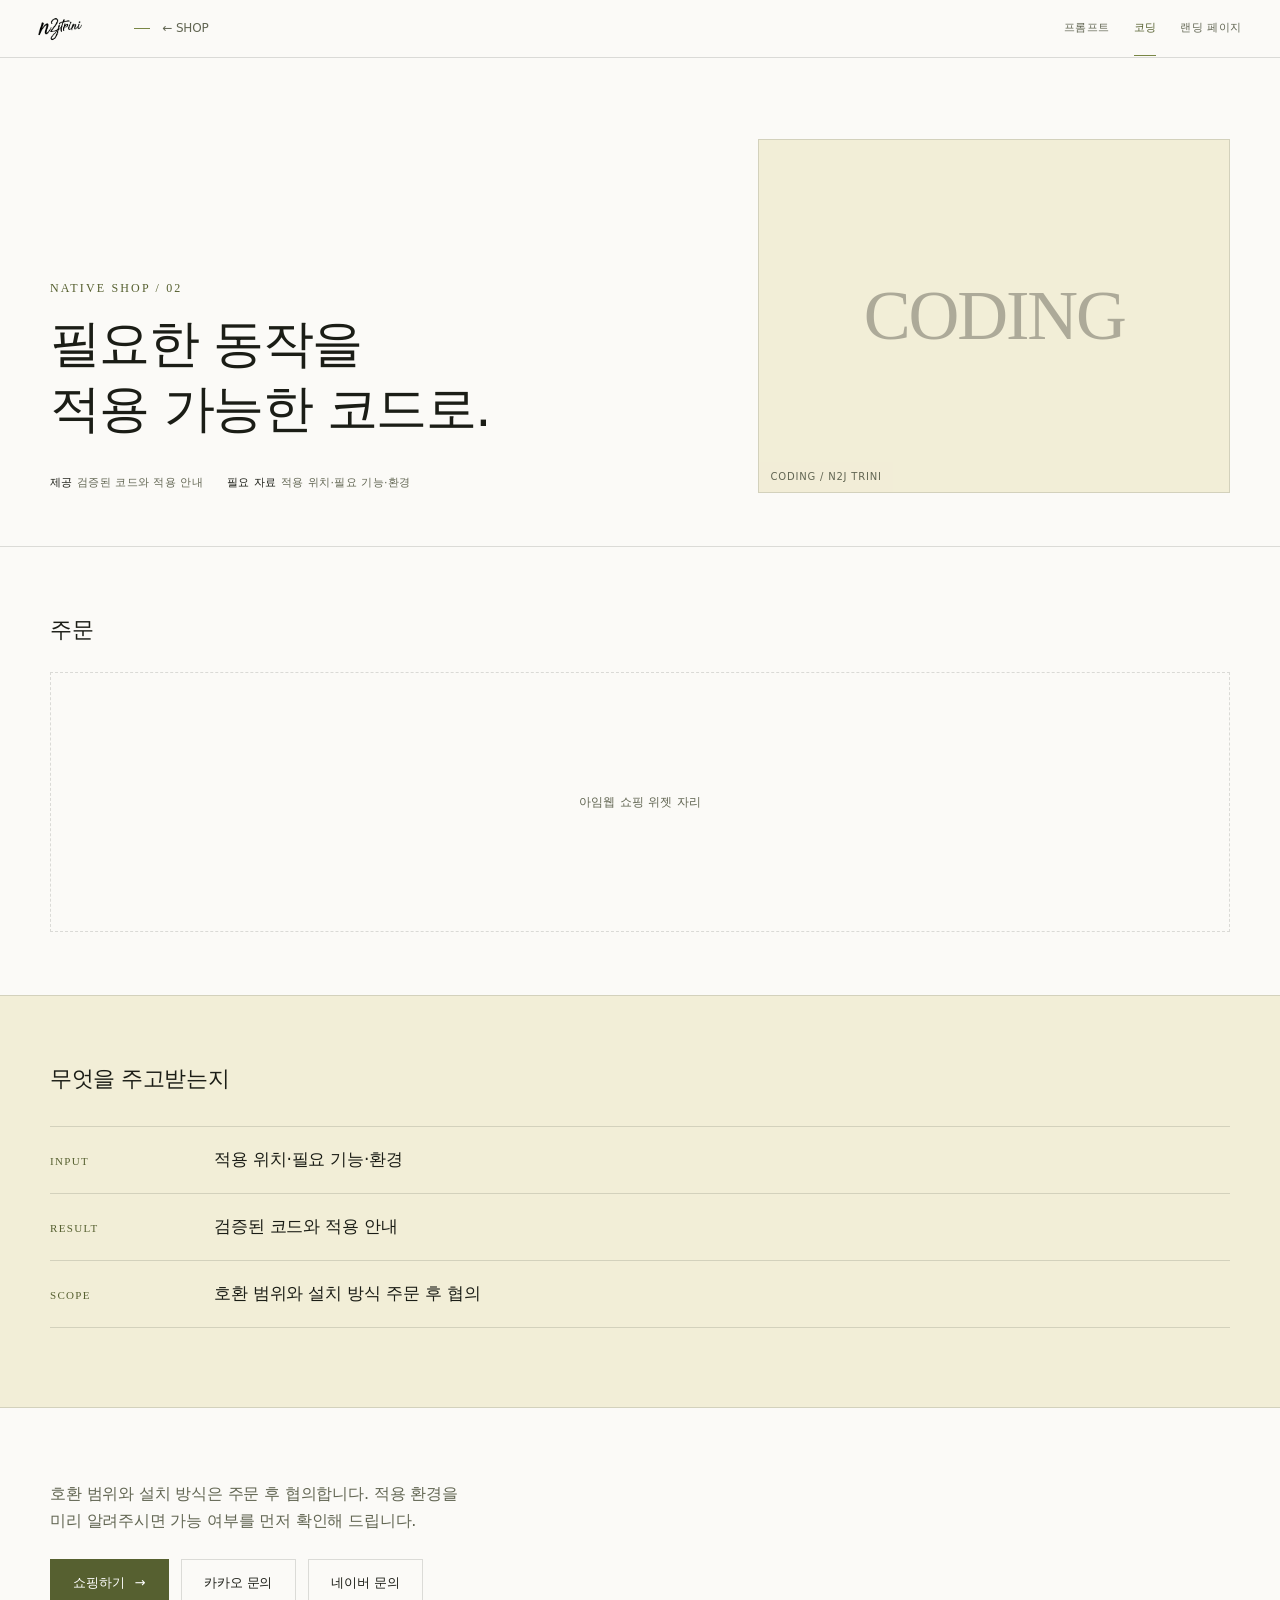
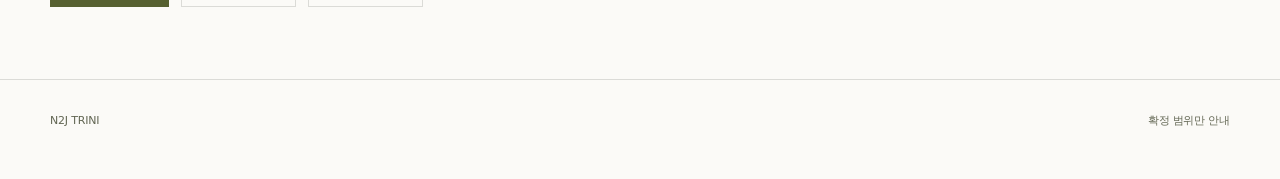
==== shop/coding.html @ 0566b308 "Remove leaking media, unify entrance order, add SHOP sub-pages Removes assets/videos/shop/shop-codin" ====
<!doctype html>
<html lang="ko">
<head>
<meta charset="utf-8">
<meta name="viewport" content="width=device-width, initial-scale=1, viewport-fit=cover">
<meta name="theme-color" content="#fbfaf7">
<meta name="description" content="필요한 화면 동작과 기능을 적용 가능한 코드로 구현합니다.">
<title>CODING — N2J TRINI</title>
<link rel="icon" href="../assets/logos/n2j-trini-header.png" type="image/png">
<link rel="stylesheet" href="./shop.css?v=n2j-shop-20260809-07">
<link rel="stylesheet" href="./shop-motion.css?v=n2j-shop-20260809-07">
</head>
<body>

<header class="shop-header">
  <div class="shop-header__brand">
    <a class="shop-header__mark" href="../index.html" aria-label="N2J TRINI 홈으로">
      <img src="../assets/logos/n2j-trini-header.png" alt="N2J TRINI" width="88" height="44">
    </a>
    <a class="shop-header__back" href="../index.html#shop-custom">← SHOP</a>
  </div>
  <nav class="shop-header__nav" aria-label="상품 종류">
    <a href="./prompt.html">프롬프트</a>
    <a href="./coding.html" aria-current="page">코딩</a>
    <a href="./landing.html">랜딩 페이지</a>
  </nav>
</header>

<main>
  <section class="banner" aria-labelledby="page-title">
    <div class="shell banner__grid">
      <div>
        <p class="banner__index">NATIVE SHOP / 02</p>
        <h1 id="page-title">필요한 동작을<br>적용 가능한 코드로.</h1>
        <!-- No lead paragraph. It carried `description`, from which the h1 above is
             written, so the two differed by a single word at 51px and 18px, stacked —
             an echo subhead on the first fold of the page that takes the money. The
             source sentence still ships as the document description; what a buyer needs
             that the headline cannot say is 제공 and 필요 자료, immediately below. -->
        <div class="banner__meta">
          <span><b>제공</b> 검증된 코드와 적용 안내</span>
          <span><b>필요 자료</b> 적용 위치·필요 기능·환경</span>
        </div>
      </div>
      <div class="banner__plate" data-caption="CODING / N2J TRINI" aria-hidden="true">
        <span>CODING</span>
      </div>
    </div>
  </section>

  <section class="commerce" aria-labelledby="buy-title">
    <div class="shell">
      <div class="commerce__head">
        <h2 id="buy-title">주문</h2>
      </div>
      <!-- 아임웹 쇼핑 위젯을 이 안에 붙여넣으세요. 이 프레임은 위젯 내부를 건드리지 않습니다.
           슬롯이 비어 있는 동안에만 안내 문구가 보이고, 위젯을 넣으면 자동으로 사라집니다. -->
      <div class="imweb-widget-slot" data-imweb-widget="coding"></div>
    </div>
  </section>

  <section class="spec" aria-labelledby="spec-title">
    <div class="shell">
      <h2 id="spec-title">무엇을 주고받는지</h2>
      <dl>
        <div class="spec__row"><dt>INPUT</dt><dd>적용 위치·필요 기능·환경</dd></div>
        <div class="spec__row"><dt>RESULT</dt><dd>검증된 코드와 적용 안내</dd></div>
        <div class="spec__row"><dt>SCOPE</dt><dd>호환 범위와 설치 방식 주문 후 협의</dd></div>
      </dl>
    </div>
  </section>

  <section class="close" aria-labelledby="close-title">
    <div class="shell close__inner">
      <h2 id="close-title" class="sr-only">문의</h2>
      <p>호환 범위와 설치 방식은 주문 후 협의합니다. 적용 환경을 미리 알려주시면 가능 여부를 먼저 확인해 드립니다.</p>
      <div class="close__actions">
        <a class="cta cta--solid" href="#buy-title">쇼핑하기 <span aria-hidden="true">→</span></a>
        <a class="cta cta--ghost" href="https://pf.kakao.com/_xmTYTX/chat"
           target="_blank" rel="noopener noreferrer">카카오 문의</a>
        <a class="cta cta--ghost" href="https://naver.me/GdT6y0Iu"
           target="_blank" rel="noopener noreferrer">네이버 문의</a>
      </div>
    </div>
  </section>
</main>

<footer class="shop-footer">
  <div class="shell shop-footer__inner">
    <span>N2J TRINI</span>
    <span>확정 범위만 안내</span>
  </div>
</footer>

<script src="./shop.js?v=n2j-shop-20260809-07"></script>
</body>
</html>
---- shop/shop.css ----
/* SHOP sub-page — N2J TRINI
 * Shares main.css's tokens and type so a product page reads as the same site.
 * The commerce block itself is Imweb's widget; everything here is the frame around it.
 */

:root {
  --main: #fbfaf7;
  --sub: #f2eed7;
  --point: #798645;
  --point-deep: #566030;
  --ink: #1b1d16;
  --muted: #626653;
  --line: rgba(27, 29, 22, .14);
  --shell: min(1180px, calc(100% - clamp(2rem, 6vw, 6rem)));
  --font-ko: "Pretendard", "Apple SD Gothic Neo", system-ui, sans-serif;
  --font-editorial: "Times New Roman", "Nanum Myeongjo", serif;
  --press: .65;
}

*, *::before, *::after { box-sizing: border-box; }

html {
  /* The header is sticky at 58px, so an in-page anchor landed its target underneath
   * it — the 주문 heading and the top of the widget frame were both hidden after the
   * primary CTA was clicked, on the page that takes the money. */
  scroll-padding-top: 66px;
  overflow-x: clip;
}

body {
  overflow-x: clip;
  margin: 0;
  background: var(--main);
  color: var(--ink);
  font-family: var(--font-ko);
  line-height: 1.72;
  letter-spacing: -.012em;
  word-break: keep-all;
  -webkit-font-smoothing: antialiased;
}

a { color: inherit; text-decoration: none; }
img, video { display: block; max-width: 100%; }

.shell { width: var(--shell); margin-inline: auto; }

.sr-only {
  position: absolute; width: 1px; height: 1px; padding: 0; margin: -1px;
  overflow: hidden; clip-path: inset(50%); white-space: nowrap;
}

:focus-visible { outline: 2px solid var(--point); outline-offset: 4px; }

/* ------------------------------------------------------------------- header */
.shop-header {
  position: sticky; top: 0; z-index: 20;
  display: flex; align-items: center; justify-content: space-between;
  gap: 1rem; padding: 0 clamp(1rem, 3vw, 2.5rem);
  min-height: 58px;
  background: rgba(251, 250, 247, .96);
  border-bottom: 1px solid var(--line);
  backdrop-filter: blur(6px);
}

.shop-header a, .shop-header button { min-height: 44px; display: inline-flex; align-items: center; }
.shop-header__back { font-size: 12px; color: var(--muted); gap: .5rem; }
.shop-header__back:hover { color: var(--point-deep); }
/* The same lockup the main site's top-left uses — image mark plus a short gold rule
 * that extends on hover (main.css:154-157), leftmost in the bar with the secondary link
 * beside it exactly as `.header-brand-group` places 로그인. Scaled to 88x44 so it clears
 * the 58px sub-page header; 104x52 would push the bar taller than the main site's. */
.shop-header__brand { display: flex; align-items: center; gap: 12px; min-width: 0; }
.shop-header__mark { display: flex; align-items: center; gap: 8px; }
.shop-header__mark img {
  display: block; width: 88px; height: 44px;
  object-fit: contain; object-position: left center;
}
.shop-header__mark::after {
  content: ""; display: block; width: 16px; height: 1px;
  background: var(--point); transition: width 220ms ease;
}
.shop-header__mark:hover::after { width: 30px; }

/* Below 600px the bar carries the mark, a back link and three product names in ~290px
 * of usable width. Wrapping made "← SHOP" and "랜딩 페이지" two-line and the row ragged,
 * so the decorative rule goes first — it is the only element in the bar that carries no
 * information — and the remaining gaps tighten. Nothing is removed. */
.shop-header__back, .shop-header__nav a { white-space: nowrap; }

@media (max-width: 599px) {
  .shop-header { padding-inline: .75rem; gap: .5rem; }
  .shop-header__brand { gap: 8px; }
  .shop-header__mark::after { display: none; }
  .shop-header__mark img { width: 72px; height: 36px; }
  .shop-header__nav { gap: .7rem; font-size: 10.5px; }
}
.shop-header__nav { display: flex; gap: clamp(.75rem, 2vw, 1.5rem); font-size: 11px; letter-spacing: .04em; }
.shop-header__nav a { color: var(--muted); position: relative; }
/* -8px each side reached 16px into a 12px gap at 390 and 320, so adjacent hit areas
 * overlapped and a tap in that band resolved by paint order. -5px keeps 2px clear. */
.shop-header__nav a::before { content: ""; position: absolute; inset-block: 0; inset-inline: -5px; }
.shop-header__nav a[aria-current="page"] { color: var(--point-deep); }
.shop-header__nav a:active { opacity: var(--press); }

/* ------------------------------------------------------------------- banner
 * Paper ground with a single ruled index, not a photographic hero. The product is
 * a service, so the type carries it — same bargain as the main site's screen one.
 */
.banner { position: relative; padding: clamp(3.5rem, 9vh, 7rem) 0 clamp(2.5rem, 6vh, 4rem); overflow: hidden; }
.banner::after {
  content: ""; position: absolute; inset: auto 0 0; height: 1px; background: var(--line);
}
.banner__grid { display: grid; gap: clamp(1.5rem, 4vw, 3rem); grid-template-columns: 1fr; }
/* --point at 12px measures 3.79:1 on this ground — below the 4.5 floor, and it is the
 * first text on every page. --point-deep is the same hue one step down at 6.47:1. */
.banner__index { font-family: var(--font-editorial); font-size: 12px; letter-spacing: .18em; color: var(--point-deep); }
.banner h1 {
  margin: .6rem 0 0;
  font-family: var(--font-ko);
  font-size: clamp(2rem, 1.2rem + 2.6vw, 3.2rem);
  font-weight: 400; line-height: 1.28; letter-spacing: -.03em;
  text-wrap: balance;
}
.banner__meta { margin: 2rem 0 0; display: flex; flex-wrap: wrap; gap: .5rem 1.5rem; font-size: 11px; letter-spacing: .04em; color: var(--muted); }
.banner__meta b { font-weight: 500; color: var(--ink); }

@media (min-width: 901px) {
  .banner__grid { grid-template-columns: minmax(0, 7fr) minmax(0, 5fr); align-items: end; }
}

/* The product plate: a paper card with the service's own vocabulary, no stock imagery. */
/* Below 901px this is a full-width single-column cell, so 4/3 made it 635px tall at
 * 900px — a flat beige rectangle taller than the fold. Capped, and widened where the
 * column is full-width so it reads as a plate rather than an unloaded image. */
.banner__plate {
  position: relative; aspect-ratio: 16 / 7; max-height: 42vh; background: var(--sub);
  border: 1px solid var(--line); display: grid; place-items: center; overflow: hidden;
}

@media (min-width: 901px) {
  .banner__plate { aspect-ratio: 4 / 3; max-height: none; }
}

.banner__plate span {
  font-family: var(--font-editorial);
  font-size: clamp(2.4rem, 6vw, 4.4rem); letter-spacing: -.03em;
  /* .16 alpha measured 1.32:1 — that is not restraint, it is invisible. */
  color: rgba(27, 29, 22, .32);
}
.banner__plate::after {
  content: attr(data-caption); position: absolute; left: 0; bottom: 0;
  padding: .4rem .7rem; font-size: 10px; letter-spacing: .08em; color: var(--muted);
  background: rgba(242, 238, 215, .97);
}

/* ------------------------------------------------------------ commerce slot
 * Imweb's shopping widget is pasted inside. Nothing here styles its internals —
 * the frame only reserves the space and labels it.
 */
.commerce { padding: clamp(2.5rem, 7vh, 5rem) 0; }
.commerce__head { display: flex; align-items: baseline; justify-content: space-between; gap: 1rem; margin-bottom: 1.5rem; }
.commerce__head h2 { margin: 0; font-size: clamp(1.1rem, 1rem + .5vw, 1.5rem); font-weight: 400; letter-spacing: -.02em; }
/* The slot explains itself only while it is empty. `:empty` stops matching the moment
 * the Imweb widget is pasted in, so no scaffolding copy can ship by accident. */
.imweb-widget-slot { min-height: 260px; }
.imweb-widget-slot:empty {
  border: 1px dashed var(--line);
  display: grid; place-items: center; padding: 2rem;
}
.imweb-widget-slot:empty::after {
  content: "아임웹 쇼핑 위젯 자리";
  font-size: 12px; color: var(--muted); letter-spacing: .02em;
}

/* --------------------------------------------------------------- spec ledger
 * A numbered vertical ledger, not three equal cards — the same anti-default the
 * main site uses for its business rows.
 */
.spec { padding: clamp(2.5rem, 7vh, 5rem) 0; background: var(--sub); border-block: 1px solid var(--line); }
.spec h2 { margin: 0 0 1.75rem; font-size: clamp(1.1rem, 1rem + .5vw, 1.5rem); font-weight: 400; letter-spacing: -.02em; }
.spec__row { display: grid; gap: .35rem 1.5rem; padding: 1.15rem 0; border-top: 1px solid var(--line); }
.spec__row:last-child { border-bottom: 1px solid var(--line); }
.spec__row dt { font-family: var(--font-editorial); font-size: 11px; letter-spacing: .12em; color: var(--point-deep); }
.spec__row dd { margin: 0; font-size: clamp(.95rem, .92rem + .2vw, 1.0625rem); }

@media (min-width: 721px) {
  .spec__row { grid-template-columns: 140px minmax(0, 1fr); align-items: baseline; }
}

/* --------------------------------------------------------------------- CTA */
.close { padding: clamp(3rem, 8vh, 6rem) 0; }
.close__inner { display: grid; gap: 1.5rem; }
.close p { margin: 0; max-width: 42ch; color: var(--muted); }
.close__actions { display: flex; flex-wrap: wrap; gap: .75rem; }

.cta {
  min-height: 48px; display: inline-flex; align-items: center; gap: .6rem;
  padding: 0 1.4rem; font-size: 13px; font-weight: 500; letter-spacing: -.01em;
  border: 1px solid transparent; transition: background-color 180ms ease, color 180ms ease;
}
.cta--solid { background: var(--point-deep); color: #fff; }
.cta--solid:hover { background: var(--ink); }
.cta--ghost { border-color: var(--line); color: var(--ink); }
.cta--ghost:hover { border-color: var(--point-deep); color: var(--point-deep); }
.cta:active { opacity: var(--press); }

/* ------------------------------------------------------------------ footer */
.shop-footer { padding: 2rem 0 3rem; border-top: 1px solid var(--line); font-size: 11px; color: var(--muted); }
.shop-footer__inner { display: flex; flex-wrap: wrap; gap: .75rem 1.5rem; justify-content: space-between; }

@media (prefers-reduced-motion: reduce) {
  .cta, .shop-header__nav a, .shop-header__back, .shop-header__mark::after { transition: none; }
  .cta:active, .shop-header__nav a:active { opacity: 1; }
}
---- shop/shop-motion.css ----
/* SHOP sub-page motion — N2J TRINI
 * Built with design-motion-principles, weighted Jakub primary (production polish),
 * Emil secondary (frequency gate). Jhey excluded: this is a commerce page for a
 * studio whose locked system reads "silent, directional feedback; no bounce".
 *
 * Every rule animates transform, opacity or filter only. Nothing loops. Nothing
 * pulses. Each entry states what it communicates — if it communicates nothing it is
 * not here, which is the standard four earlier additions failed on this project.
 */

:root {
  --ease-out: cubic-bezier(.22, 1, .36, 1);
  --ease-in: cubic-bezier(.4, 0, 1, 1);
  --dur-fast: 180ms;
  --dur-base: 420ms;
}

/* ------------------------------------------------------------- 1. Section entry
 * Communicates: this section has arrived and is yours to read now. Occasional, so
 * subtle and fast. Opacity plus a short lift — no blur: the display type is Hangul
 * and a blur-in on Korean glyphs reads as a rendering fault, not a materialise.
 */
.js .reveal {
  opacity: 0;
  transform: translateY(14px);
  transition:
    opacity var(--dur-base) var(--ease-out),
    transform var(--dur-base) var(--ease-out);
}

.js .reveal.is-visible {
  opacity: 1;
  transform: none;
}

/* A ledger-row stagger was written here and removed: `.spec__row` is never a reveal
 * target, so the delay had no entrance to attach to and landed on the row's only
 * other transition — the hover. Hovering SCOPE stalled 140ms before responding.
 * Hover feedback has to be immediate; the stagger was dead code with a live cost.
 */

/* ------------------------------------------------------------ 2. Product plate
 * The banner plate is the page's one artifact. A slow settle on entry gives the eye
 * somewhere to land before the copy is read; it happens once and never repeats.
 */
.js .banner__plate {
  opacity: 0;
  transform: scale(1.015);
  transition:
    opacity 620ms var(--ease-out),
    transform 760ms var(--ease-out);
}

.js .banner__plate.is-visible {
  opacity: 1;
  transform: none;
}

/* A 900ms differential lift on the wordmark was written here and removed. It moved a
 * glyph inside a decorative aria-hidden plate by 10px — imperceptible, and exactly the
 * decorative-polish class this project has rejected four times. The plate's own fade
 * is the page's single entrance. */

/* ------------------------------------------------------------------- 3. Links
 * Nav and spec rows: a directional gold rule, the same vocabulary the main site's
 * header already uses. Origin-aware — it grows from the side the eye reads toward.
 */
.shop-header__nav a::after {
  content: "";
  position: absolute;
  inset: auto 0 -.35rem;
  height: 1px;
  background: var(--point);
  transform: scaleX(0);
  transform-origin: right;
  transition: transform var(--dur-fast) var(--ease-out);
}

.shop-header__nav a:hover::after,
.shop-header__nav a:focus-visible::after,
.shop-header__nav a[aria-current="page"]::after {
  transform: scaleX(1);
  transform-origin: left;
}

/* ------------------------------------------------------------------ 4. Spec rows
 * Hovering a row marks which one you are reading. Colour only — a row that moves
 * would drag the whole ledger's alignment with it.
 */
@media (hover: hover) and (pointer: fine) {
  .spec__row {
    transition: background-color var(--dur-fast) var(--ease-out);
  }

  .spec__row:hover {
    background: rgba(251, 250, 247, .5);
  }

  .spec__row:hover dt {
    color: var(--point-deep);
  }
}

/* --------------------------------------------------------------------- 5. CTA
 * The arrow travels on hover — the one place a small movement carries meaning,
 * because it points at what the click does. Press is instant and opacity-only.
 */
.cta span {
  display: inline-block;
  transition: transform var(--dur-fast) var(--ease-out);
}

.cta:hover span {
  transform: translateX(4px);
}

.cta--solid {
  transition:
    background-color var(--dur-fast) var(--ease-out),
    transform var(--dur-fast) var(--ease-out);
}

.cta--solid:active {
  transform: translateY(1px);
}

/* ------------------------------------------------------------ 6. Reduced motion
 * Mandatory, and in the same file as the motion it governs. Final states are kept,
 * so nothing depends on an animation having completed.
 */
@media (prefers-reduced-motion: reduce) {
  .js .reveal,
  .js .reveal.is-visible,
  .js .banner__plate,
  .js .banner__plate.is-visible,
  .js .banner__plate span,
  .js .banner__plate.is-visible span {
    opacity: 1;
    transform: none;
    transition: none;
    transition-delay: 0ms;
  }

  .shop-header__nav a::after,
  .cta span,
  .cta--solid,
  .spec__row {
    transition: none;
  }

  .cta:hover span,
  .cta--solid:active {
    transform: none;
  }
}

/* ---------------------------------------------------- 7. Banner entrance order
 * The main site now enters every chapter media-first and lets the type follow ~170ms
 * behind (styles/develop.css, measured). These sub-pages did the opposite: the plate
 * faded over 620ms while the headline was painted instantly, so arriving here from a
 * SHOP CTA reversed the order the visitor had just learned.
 *
 * Same beat, same keyframe direction as the site's `n2j-copy-arrive`. Delays are
 * measured from first paint, not from a scroll — the banner is above the fold and
 * `shop.js` settles it immediately, so nothing here waits on an interaction.
 */
@keyframes shop-copy-arrive {
  0%   { opacity: 0; transform: translate3d(-10px, 0, 0); }
  100% { opacity: 1; transform: none; }
}

.js .banner__index,
.js .banner h1,
.js .banner__meta {
  animation: shop-copy-arrive 360ms cubic-bezier(.22, 1, .36, 1) both;
}

.js .banner__index { animation-delay: 60ms; }
.js .banner h1     { animation-delay: 130ms; }
.js .banner__meta  { animation-delay: 200ms; }

/* The plate led by 620ms, which put the headline nearly half a second behind on a page
 * that has to state what it sells. 420ms keeps it first without making the copy wait.
 *
 * This re-declaration used to sit AFTER the reduced-motion block above. Nothing was
 * broken — `.js .banner__plate.is-visible` outranks it, so reduce still measured
 * `transition: none` — but a rule that only stays accessible because a sibling selector
 * happens to win is one class change from breaking silently. It belongs before the
 * cascade that is supposed to be able to override it.
 */
.js .banner__plate {
  transition:
    opacity 420ms var(--ease-out),
    transform 560ms var(--ease-out);
}

@media (prefers-reduced-motion: reduce) {
  .js .banner__index,
  .js .banner h1,
  .js .banner__meta {
    animation: none;
    animation-delay: 0ms;
    opacity: 1;
    transform: none;
  }

  .js .banner__plate {
    transition: none;
  }
}
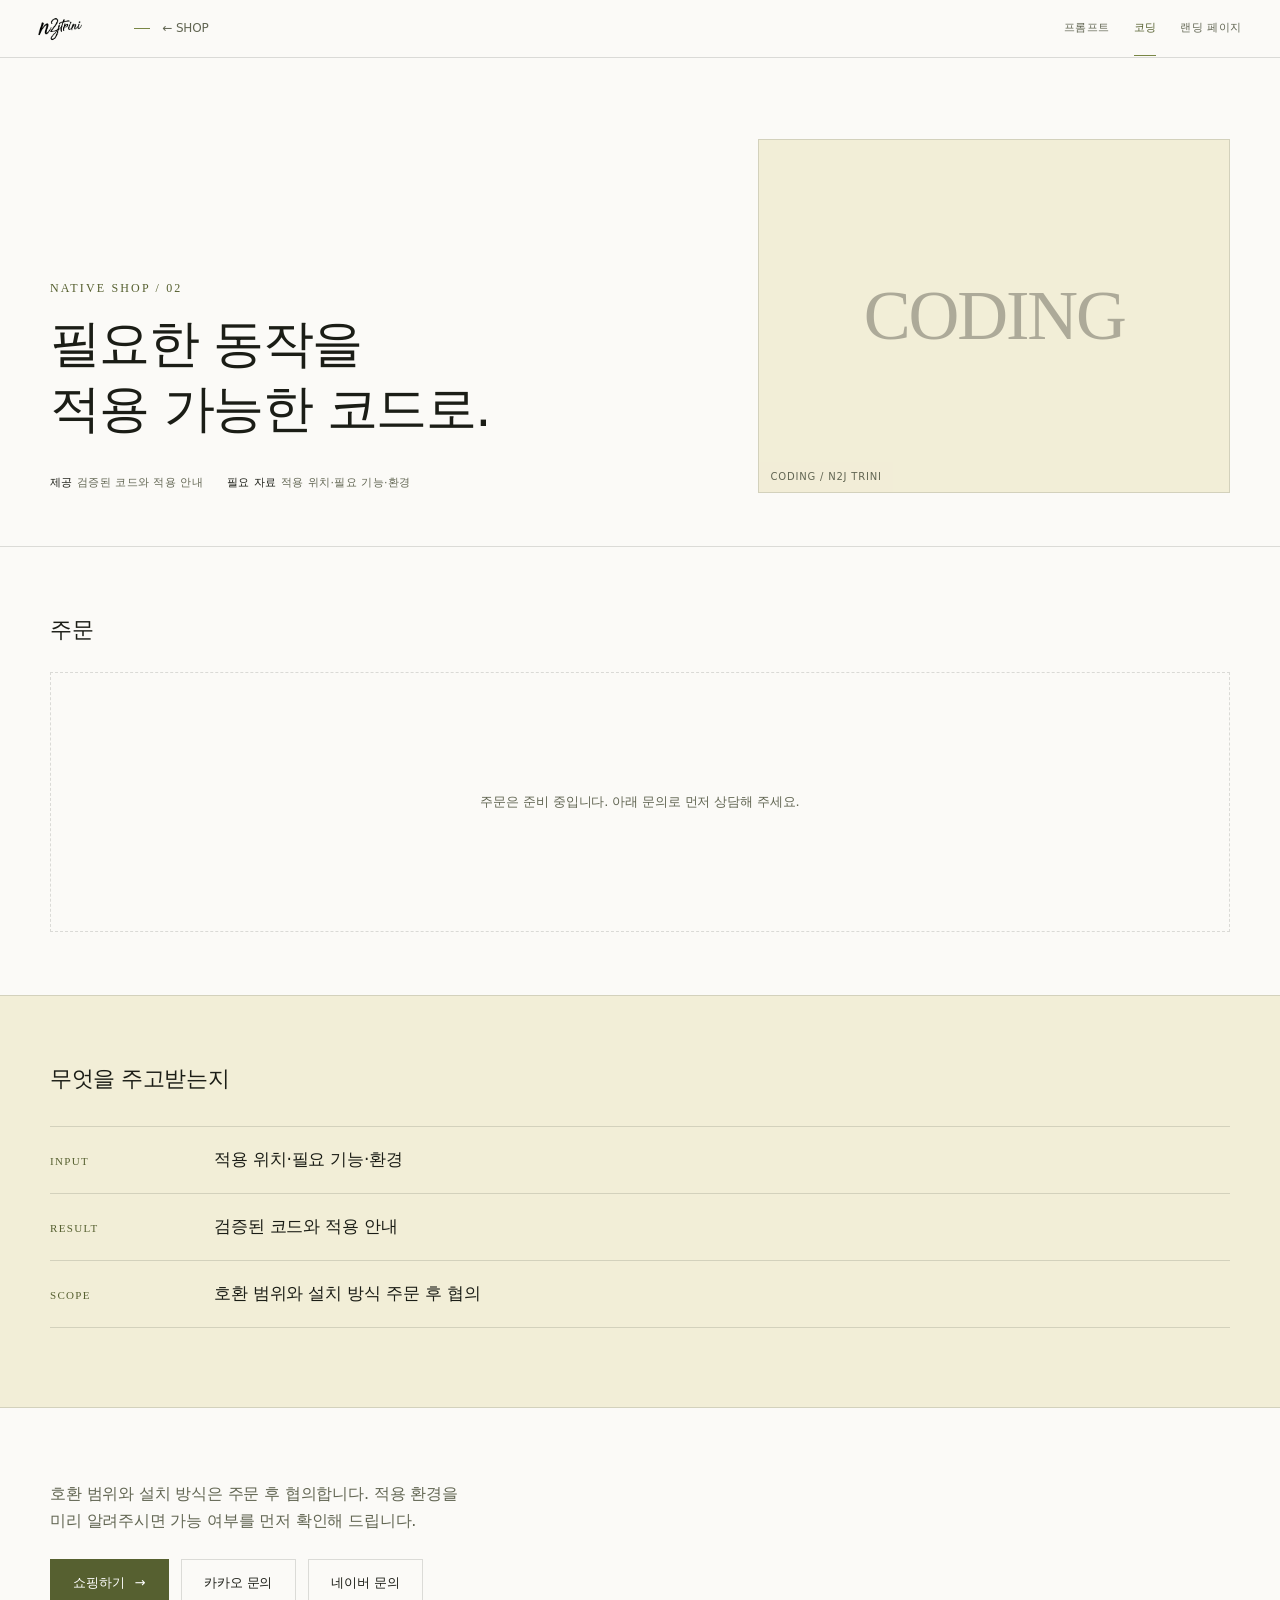
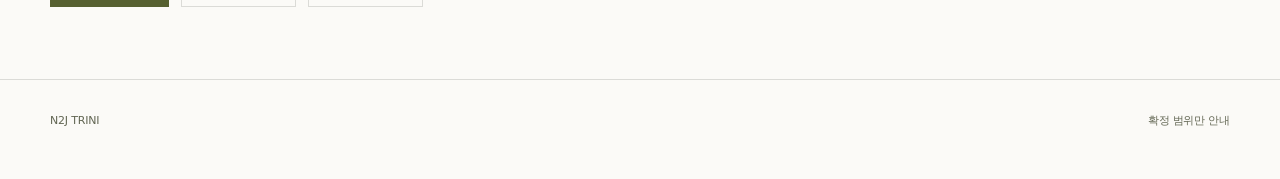
==== commit 87ebd9f5: "Remove build-internal content from the served site; fix contact CTA and mobile swipe The previous co" ====
--- a/shop/coding.html
+++ b/shop/coding.html
@@ -7,8 +7,8 @@
 <meta name="description" content="필요한 화면 동작과 기능을 적용 가능한 코드로 구현합니다.">
 <title>CODING — N2J TRINI</title>
 <link rel="icon" href="../assets/logos/n2j-trini-header.png" type="image/png">
-<link rel="stylesheet" href="./shop.css?v=n2j-shop-20260809-07">
-<link rel="stylesheet" href="./shop-motion.css?v=n2j-shop-20260809-07">
+<link rel="stylesheet" href="./shop.css?v=n2j-shop-20260810-08">
+<link rel="stylesheet" href="./shop-motion.css?v=n2j-shop-20260810-08">
 </head>
 <body>
 
@@ -53,8 +53,6 @@
       <div class="commerce__head">
         <h2 id="buy-title">주문</h2>
       </div>
-      <!-- 아임웹 쇼핑 위젯을 이 안에 붙여넣으세요. 이 프레임은 위젯 내부를 건드리지 않습니다.
-           슬롯이 비어 있는 동안에만 안내 문구가 보이고, 위젯을 넣으면 자동으로 사라집니다. -->
       <div class="imweb-widget-slot" data-imweb-widget="coding"></div>
     </div>
   </section>
@@ -92,6 +90,6 @@
   </div>
 </footer>
 
-<script src="./shop.js?v=n2j-shop-20260809-07"></script>
+<script src="./shop.js?v=n2j-shop-20260810-08"></script>
 </body>
 </html>
--- a/shop/shop.css
+++ b/shop/shop.css
@@ -160,16 +160,18 @@
 .commerce { padding: clamp(2.5rem, 7vh, 5rem) 0; }
 .commerce__head { display: flex; align-items: baseline; justify-content: space-between; gap: 1rem; margin-bottom: 1.5rem; }
 .commerce__head h2 { margin: 0; font-size: clamp(1.1rem, 1rem + .5vw, 1.5rem); font-weight: 400; letter-spacing: -.02em; }
-/* The slot explains itself only while it is empty. `:empty` stops matching the moment
- * the Imweb widget is pasted in, so no scaffolding copy can ship by accident. */
+/* The slot speaks to the VISITOR while it is empty, not to whoever installs the widget.
+ * It previously read as a build slot, and the HTML carried an install instruction in
+ * view-source — on the three pages that take money, with the primary CTA scrolling the
+ * buyer straight into it. `:empty` stops matching the moment the widget is in place. */
 .imweb-widget-slot { min-height: 260px; }
 .imweb-widget-slot:empty {
   border: 1px dashed var(--line);
   display: grid; place-items: center; padding: 2rem;
 }
 .imweb-widget-slot:empty::after {
-  content: "아임웹 쇼핑 위젯 자리";
-  font-size: 12px; color: var(--muted); letter-spacing: .02em;
+  content: "주문은 준비 중입니다. 아래 문의로 먼저 상담해 주세요.";
+  font-size: 13px; color: var(--muted); letter-spacing: -.01em; text-align: center;
 }
 
 /* --------------------------------------------------------------- spec ledger
